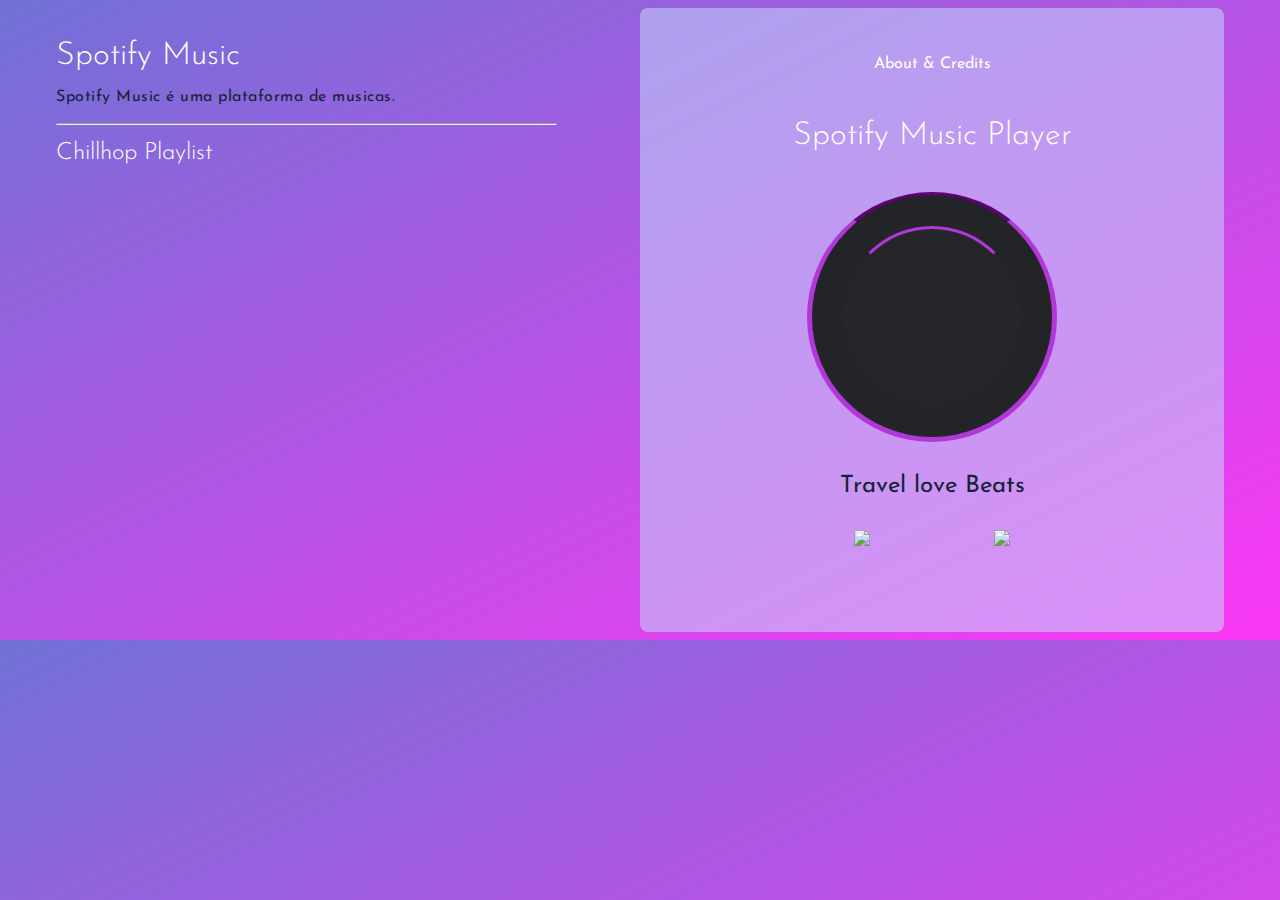
==== index.html @ e12d9093 "add" ====
<!DOCTYPE html>
<html lang="en">

<head>
    <meta charset="UTF-8" />
    <meta name="viewport" content="width=device-width, initial-scale=1.0" />
    <title>spotifymusic</title>
    <link rel="stylesheet" type="text/css" href="./assets/css/style.css" />
    <meta name="keywords" content="HTML, Javascript, CSS, Codeer, 100DayOfCode." />
    <meta name="description" content="Music Player built with Vanilla Javascript." />
</head>

<body>
    <section id="home">
        <div class="container">
            <div class="collection">
                <h1 class="heading">Spotify Music</h1>
                <p class="lead">Spotify Music é uma plataforma de musicas.</p>
                <hr class="hor" />
                <div id="musicbox" class="musicbox">
                    <h2>Chillhop Playlist</h2>
                </div>
            </div>

            <div class="playbox">
                <nav>
                    <ul>
                        <li class="nav-link">
                            <a href="./page/about.html">About & Credits</a>
                        </li>
                    </ul>
                </nav>
                <h1 class="heading">Spotify Music Player</h1>
                <div class="controller">
                    <div id="circle-bg" class="circle">
                        <div id="circle-sm" class="circle2">
                            <img id="cover" src="" class="fluid-img" />
                        </div>
                    </div>
                    <div class="songs">
                        <h2 id="song-name">Travel love Beats</h2>
                        <div class="controls">
                            <audio id="audio" src=""></audio>
                            <img id="backward" class="media-btn" src="./assets/images/backward-button.png" />
                            <img id="play-stop" class="media-btn" />
                            <img id="forward" class="media-btn" src="./assets/images/fast-forward.png" />
                        </div>
                    </div>
                </div>
            </div>
        </div>
    </section>

    <script src="./assets/js/app.js" type="text/javascript"></script>
</body>

</html>
---- assets/css/style.css ----
@import url("https://fonts.googleapis.com/css2?family=Josefin+Sans:wght@300;400;600&display=swap");
* {
    margin: 0;
    padding: 0;
    box-sizing: border-box;
}

:root {
    --first-color: hsl(240, 55%, 64%);
    --second-color: hsl(302, 96%, 60%);
    --three-color: hsla(221, 90%, 88%, 0.549);
    --five-color: hsl(214, 47%, 15%);
    --white-color: #ffffff;
}

body {
    font-family: "Josefin Sans", sans-serif;
    width: 100%;
    background-image: linear-gradient( to right bottom, hsl(240, 55%, 64%), hsl(302, 96%, 60%));
}

.container {
    max-width: 1200px;
    margin: auto;
    padding: 0 1rem;
}

h1,
h2,
h3,
h4,
h5,
h6 {
    font-weight: 300;
    color: var(--white-color);
    margin: 1rem 0 1rem 0;
}

.heading {
    font-size: 32px;
}


/* end common style */

#home .container {
    display: flex;
    justify-content: space-between;
    align-items: flex-start;
    flex-direction: row;
}

.collection {
    width: 50%;
    flex: 1;
    margin-top: 1.5rem;
}

.lead {
    max-width: 600px;
    font-weight: 400;
    color: var(--five-color);
    letter-spacing: 0.5px;
    line-height: 1.2rem;
}

.musicbox {
    margin-top: 1rem;
}

.musicbox ul li h3 {
    color: var(--five-color);
    font-weight: 400;
}

.hor {
    margin: 1rem 0 1rem 0;
    max-width: 500px;
    background-color: #c7d8fc;
}

.playbox {
    flex: 1;
    margin: 0.5rem auto;
    text-align: center;
    border-radius: 8px;
    background-color: var(--three-color);
}

nav {
    display: block;
    margin: 3rem auto;
}

ul li {
    list-style: none;
    display: inline;
    margin: 1rem;
    padding: 1rem;
}

ul li a {
    text-decoration: none;
    padding: 8px 15px;
    border-radius: 5px;
    color: var(--white-color);
    transition: all 300ms;
}

ul li a:hover {
    background-color: var(--three-color);
}

.controller {
    margin: 2.5rem auto;
    width: 100%;
    max-width: 300px;
    min-height: 400px;
}

.circle {
    width: 250px;
    height: 250px;
    background-color: #222427;
    border-radius: 50%;
    margin: 2rem auto;
    display: flex;
    border: 5px solid #b237d8;
    border-top: 3px solid #5d0374;
}

.circle2 {
    width: 180px;
    height: 180px;
    background-color: #252629;
    border-radius: 50%;
    border: 3px solid #282529;
    border-top: 3px solid #b237d8;
    align-self: center;
    display: flex;
    margin: auto;
}

.circle2 .fluid-img {
    width: 100%;
    max-width: 160px;
    height: auto;
    border-radius: 50%;
    align-self: center;
    margin: auto;
}

#song-name {
    color: var(--five-color);
    font-weight: 400;
}

.circle.animate {
    animation: anticlock 6s infinite linear;
}

.circle2.animate {
    animation: clockwise 6s infinite linear;
}

.media-btn {
    width: 100%;
    max-width: 50px;
    height: auto;
    margin: auto;
    cursor: pointer;
    margin: 1rem;
}

@keyframes anticlock {
    from {
        transform: rotate(360deg);
    }
    to {
        transform: rotate(0deg);
    }
}

@keyframes clockwise {
    from {
        transform: rotate(0deg);
    }
    to {
        transform: rotate(360deg);
    }
}

@media (max-width: 900px) {
    #home .container {
        display: flex;
        justify-content: space-between;
        align-items: flex-start;
        flex-direction: column-reverse;
    }
    .collection {
        width: 90%;
        flex: 1;
        margin: 1.5rem auto;
    }
    .playbox {
        flex: 1;
        width: 90%;
    }
}

.card-body {
    width: 100%;
    max-width: 550px;
    min-height: 100vh;
    background-color: var(--three-color);
    margin: 1rem auto;
    border-radius: 8px;
}

.card-body nav {
    margin: 0;
    padding-top: 2rem;
    text-align: center;
}

.card-body .about {
    padding: 1rem;
}

.about .center {
    text-align: center;
}
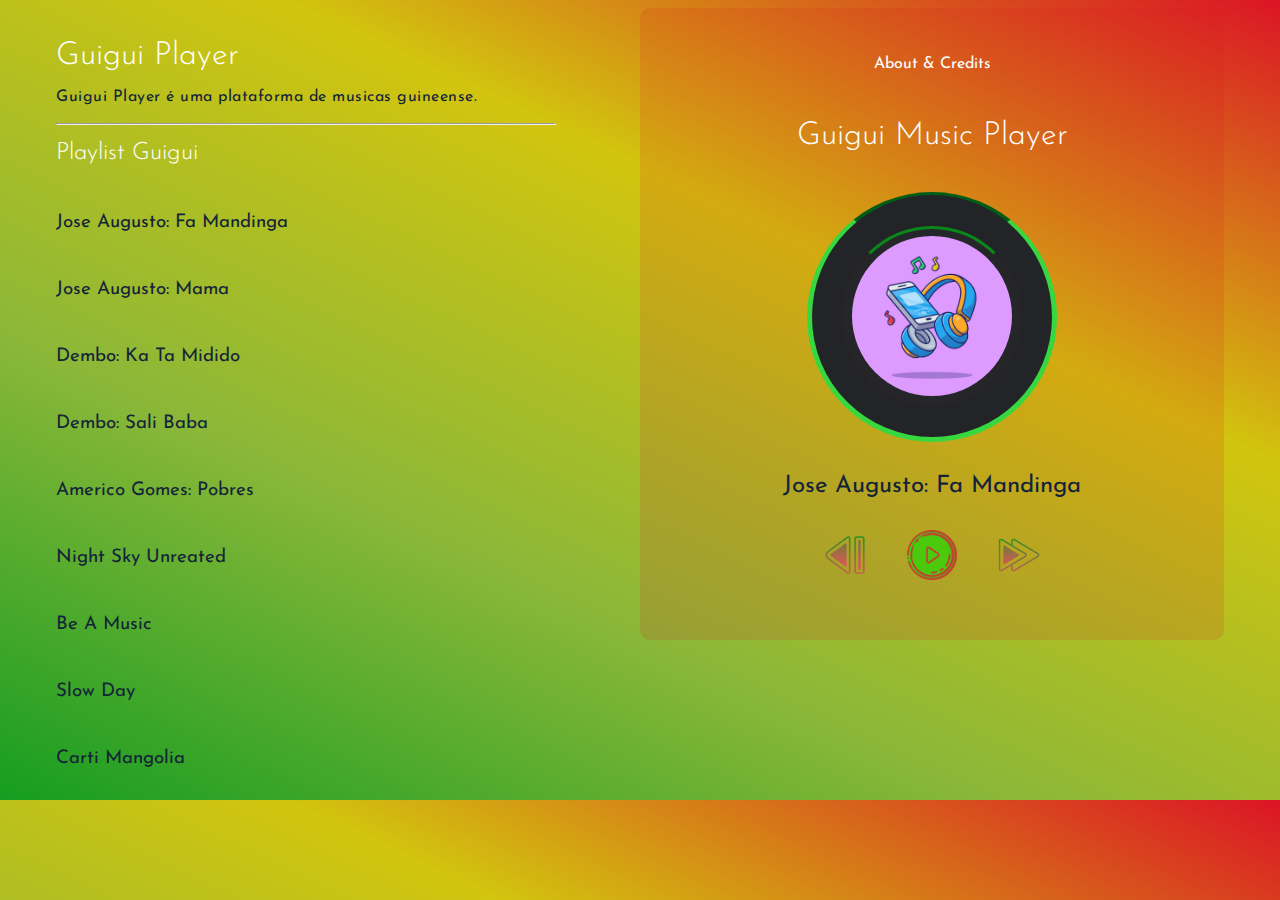
==== commit e1fd1129: "add" ====
--- a/index.html
+++ b/index.html
@@ -4,7 +4,7 @@
 <head>
     <meta charset="UTF-8" />
     <meta name="viewport" content="width=device-width, initial-scale=1.0" />
-    <title>spotifymusic</title>
+    <title>Spotify Music</title>
     <link rel="stylesheet" type="text/css" href="./assets/css/style.css" />
     <meta name="keywords" content="HTML, Javascript, CSS, Codeer, 100DayOfCode." />
     <meta name="description" content="Music Player built with Vanilla Javascript." />
@@ -14,11 +14,13 @@
     <section id="home">
         <div class="container">
             <div class="collection">
-                <h1 class="heading">Spotify Music</h1>
-                <p class="lead">Spotify Music é uma plataforma de musicas.</p>
+                <h1 class="heading">Guigui Player</h1>
+                <p class="lead">
+                    Guigui Player é uma plataforma de musicas guineense.
+                </p>
                 <hr class="hor" />
                 <div id="musicbox" class="musicbox">
-                    <h2>Chillhop Playlist</h2>
+                    <h2>Playlist Guigui</h2>
                 </div>
             </div>
 
@@ -30,7 +32,7 @@
                         </li>
                     </ul>
                 </nav>
-                <h1 class="heading">Spotify Music Player</h1>
+                <h1 class="heading">Guigui Music Player</h1>
                 <div class="controller">
                     <div id="circle-bg" class="circle">
                         <div id="circle-sm" class="circle2">
@@ -41,9 +43,9 @@
                         <h2 id="song-name">Travel love Beats</h2>
                         <div class="controls">
                             <audio id="audio" src=""></audio>
-                            <img id="backward" class="media-btn" src="./assets/images/backward-button.png" />
+                            <img id="backward" class="media-btn" src="./assets/images/btn-back1.png" />
                             <img id="play-stop" class="media-btn" />
-                            <img id="forward" class="media-btn" src="./assets/images/fast-forward.png" />
+                            <img id="forward" class="media-btn" src="./assets/images/btn-fast.png" />
                         </div>
                     </div>
                 </div>
--- a/assets/css/style.css
+++ b/assets/css/style.css
@@ -6,9 +6,9 @@
 }
 
 :root {
-    --first-color: hsl(240, 55%, 64%);
-    --second-color: hsl(302, 96%, 60%);
-    --three-color: hsla(221, 90%, 88%, 0.549);
+    --first-color: hsl(125, 76%, 35%);
+    --second-color: hsl(56, 87%, 44%);
+    --three-color: rgba(219, 20, 37, 0.144);
     --five-color: hsl(214, 47%, 15%);
     --white-color: #ffffff;
 }
@@ -16,7 +16,8 @@
 body {
     font-family: "Josefin Sans", sans-serif;
     width: 100%;
-    background-image: linear-gradient( to right bottom, hsl(240, 55%, 64%), hsl(302, 96%, 60%));
+    /*background-image: linear-gradient( to right bottom, hsl(240, 55%, 64%), hsl(302, 96%, 60%));*/
+    background-image: linear-gradient( 25deg, hsl(125, 76%, 35%), hsl(81, 53%, 47%), hsl(56, 87%, 44%), hsl(355, 83%, 47%));
 }
 
 .container {
@@ -71,6 +72,7 @@
 .musicbox ul li h3 {
     color: var(--five-color);
     font-weight: 400;
+    text-transform: capitalize;
 }
 
 .hor {
@@ -83,7 +85,7 @@
     flex: 1;
     margin: 0.5rem auto;
     text-align: center;
-    border-radius: 8px;
+    border-radius: 10px;
     background-color: var(--three-color);
 }
 
@@ -125,8 +127,8 @@
     border-radius: 50%;
     margin: 2rem auto;
     display: flex;
-    border: 5px solid #b237d8;
-    border-top: 3px solid #5d0374;
+    border: 5px solid #37d83f;
+    border-top: 3px solid #025c16;
 }
 
 .circle2 {
@@ -135,7 +137,7 @@
     background-color: #252629;
     border-radius: 50%;
     border: 3px solid #282529;
-    border-top: 3px solid #b237d8;
+    border-top: 3px solid #09881a;
     align-self: center;
     display: flex;
     margin: auto;
